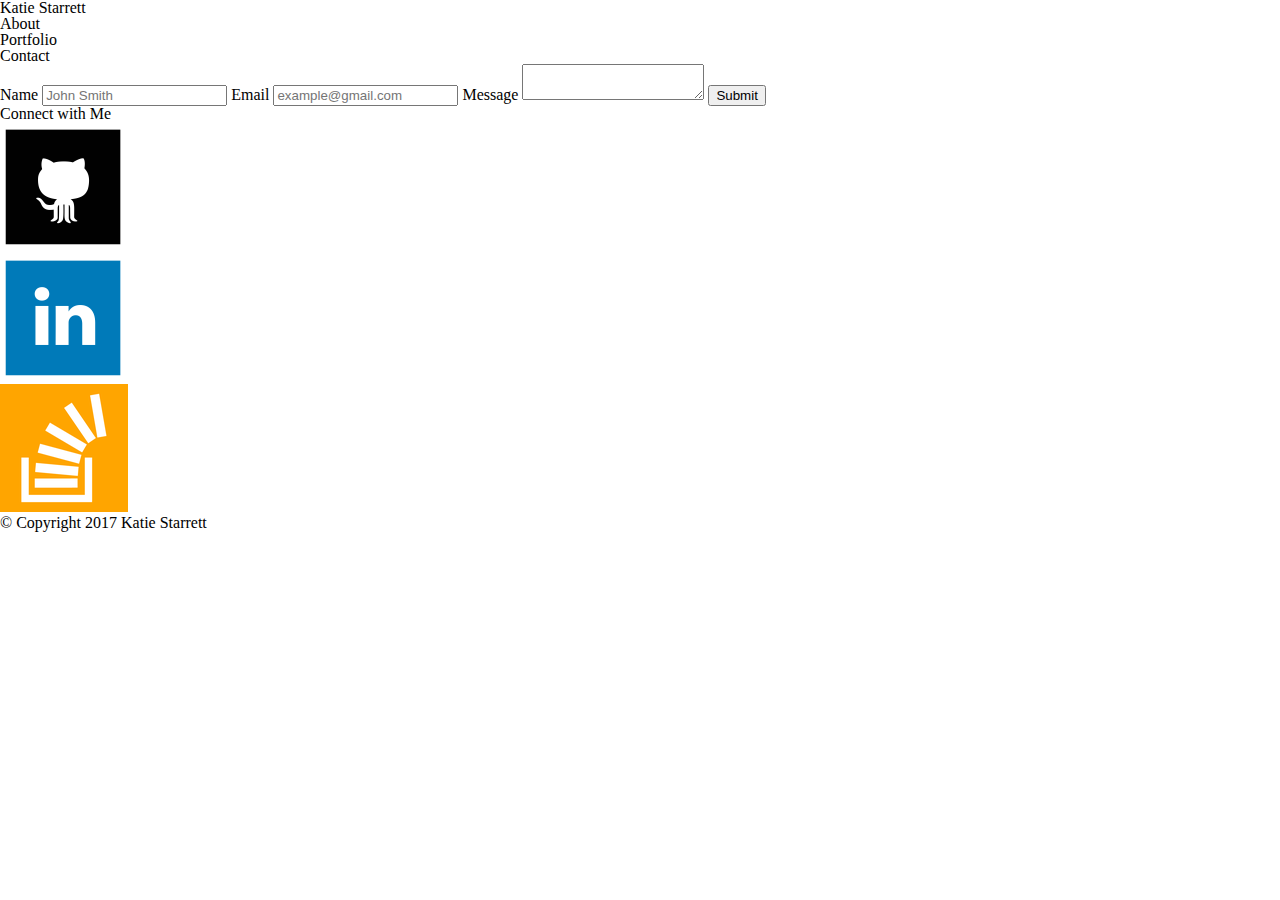
==== contact.html @ cfa9b8ff "edit code for all html files and add images" ====
<!DOCTYPE html>
<html lang="en-us">
<head>
	<meta charset="utf-8">
	<title>K Starrett - Contact</title>
	<link rel="stylesheet" type="text/css" href="assets/css/reset.css">
	<link rel="stylesheet" type="text/css" href="assets/css/style.css">
</head>
<body>
	<header>
		<h1>Katie Starrett</h1>
		<nav>
			<ul>
				<li>About</li>
				<li>Portfolio</li>
				<li>Contact</li>
			</ul>
		</nav>
	</header>
	<form>
		<label for="name">Name</label>
		<input type="text" id="name" placeholder="John Smith" />
		<label for="email">Email</label>
		<input type="Email" id="email" placeholder="example@gmail.com" />
		<label for="message">Message</label>
		<textarea id="message"></textarea>
		<input type="submit" value="Submit">
	</form>
	<aside>
		<h3>Connect with Me</h3>
		<ul>
			<li>
				<a href="https://github.com/kstarre">
					<img src="assets/images/github-icon.png" alt="github-icon" />
				</a>
			</li>
			<li>
				<a href="https://www.linkedin.com/in/katie-starrett-782a4862/">
					<img src="assets/images/linkedin-icon.png" alt="linkedin-icon" />
				</a>
			</li>
			<li>
				<a href="http://stackoverflow.com/users/7846315/kstarre?tab=profile">
					<img src="assets/images/stackoverflow-icon.png" alt="stackoverflow-icon" />
				</a>
			</li>
		</ul>
	</aside>
	<footer>
		<p>&copy Copyright 2017 Katie Starrett</p>
	</footer>
</body>
</html>
---- assets/css/style.css ----
header {
	
}
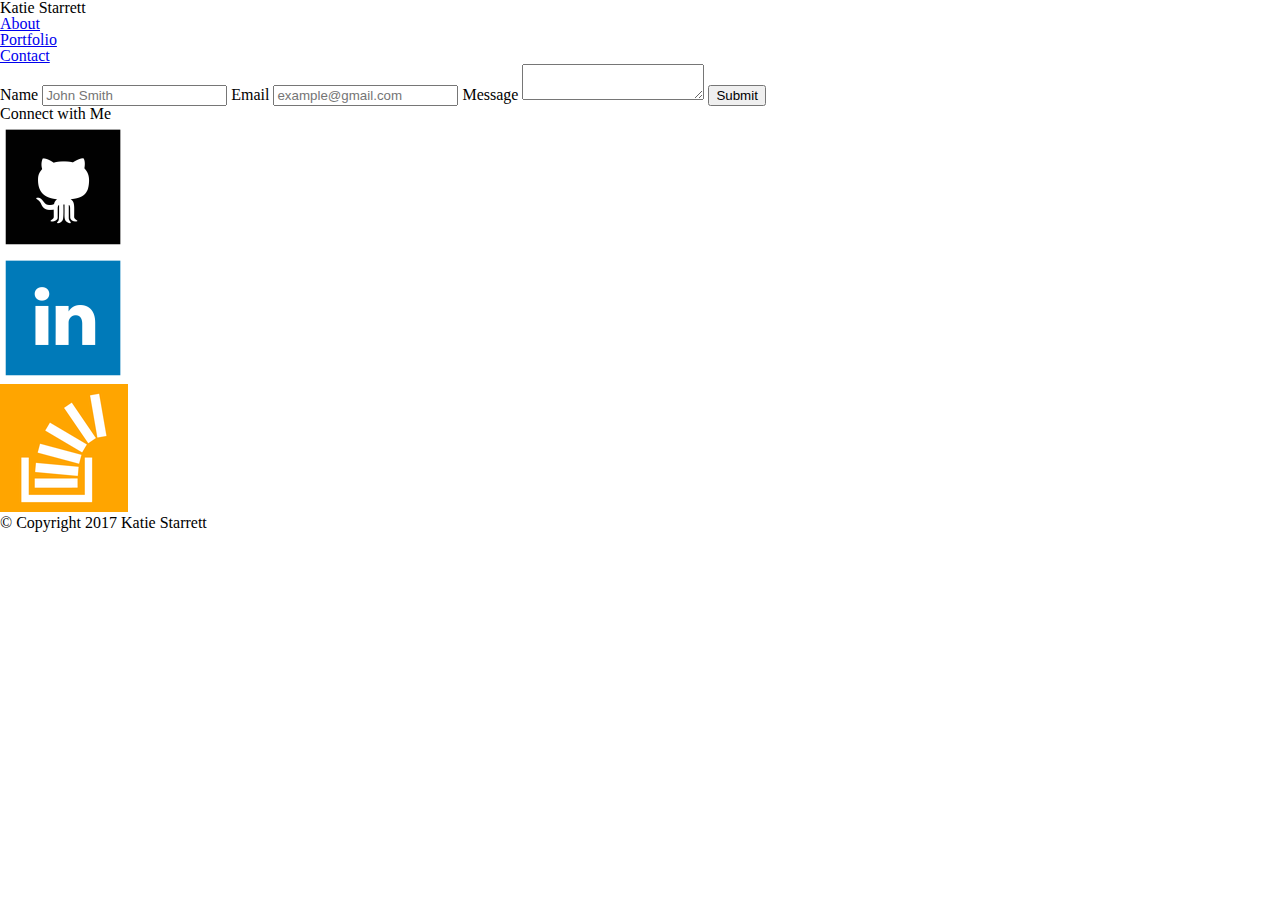
==== commit 360000aa: "add links to header" ====
--- a/contact.html
+++ b/contact.html
@@ -11,9 +11,15 @@
 		<h1>Katie Starrett</h1>
 		<nav>
 			<ul>
-				<li>About</li>
-				<li>Portfolio</li>
-				<li>Contact</li>
+				<li>
+					<a href="index.html">About</a>
+				</li>
+				<li>
+					<a href="portfolio.html">Portfolio</a>
+				</li>
+				<li>
+					<a href="contact.html">Contact</a>
+				</li>
 			</ul>
 		</nav>
 	</header>
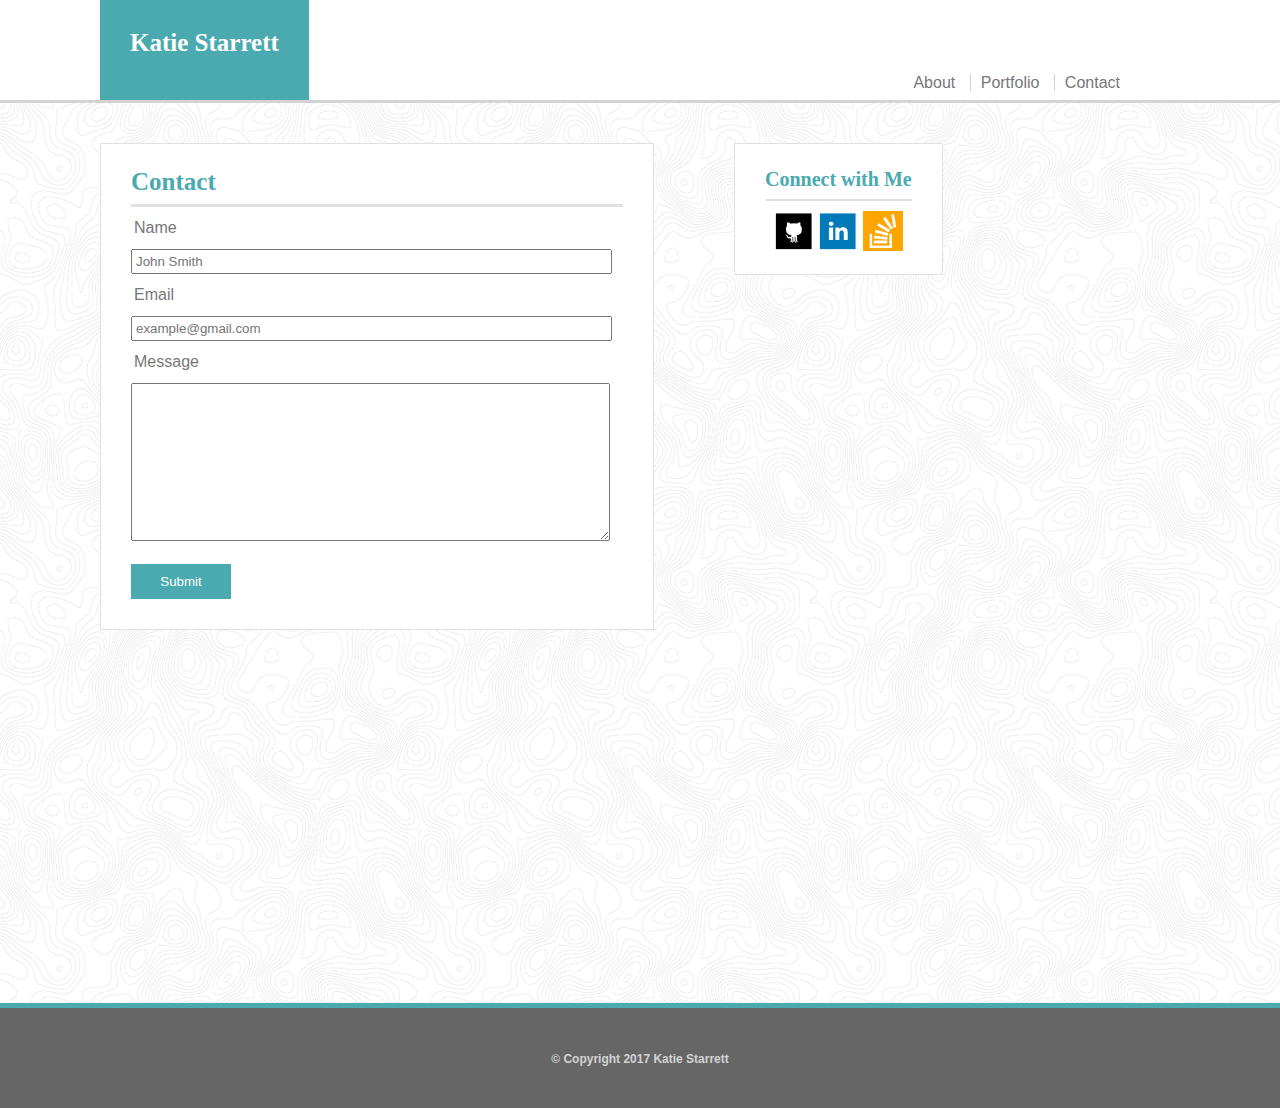
==== commit 5fe0f5b1: "edit contact.html and add css" ====
--- a/contact.html
+++ b/contact.html
@@ -6,9 +6,11 @@
 	<link rel="stylesheet" type="text/css" href="assets/css/reset.css">
 	<link rel="stylesheet" type="text/css" href="assets/css/style.css">
 </head>
-<body>
+<body class>
 	<header>
-		<h1>Katie Starrett</h1>
+		<div>
+			<h1>Katie Starrett</h1>
+		</div>
 		<nav>
 			<ul>
 				<li>
@@ -23,35 +25,38 @@
 			</ul>
 		</nav>
 	</header>
-	<form>
-		<label for="name">Name</label>
-		<input type="text" id="name" placeholder="John Smith" />
-		<label for="email">Email</label>
-		<input type="Email" id="email" placeholder="example@gmail.com" />
-		<label for="message">Message</label>
-		<textarea id="message"></textarea>
-		<input type="submit" value="Submit">
-	</form>
-	<aside>
-		<h3>Connect with Me</h3>
-		<ul>
-			<li>
-				<a href="https://github.com/kstarre">
-					<img src="assets/images/github-icon.png" alt="github-icon" />
-				</a>
-			</li>
-			<li>
-				<a href="https://www.linkedin.com/in/katie-starrett-782a4862/">
-					<img src="assets/images/linkedin-icon.png" alt="linkedin-icon" />
-				</a>
-			</li>
-			<li>
-				<a href="http://stackoverflow.com/users/7846315/kstarre?tab=profile">
-					<img src="assets/images/stackoverflow-icon.png" alt="stackoverflow-icon" />
-				</a>
-			</li>
-		</ul>
-	</aside>
+	<main>
+		<form class="clearfix">
+			<h2>Contact</h2>
+			<label for="name">Name</label>
+			<input type="text" id="name" placeholder="John Smith" />
+			<label for="email">Email</label>
+			<input type="Email" id="email" placeholder="example@gmail.com" />
+			<label for="message">Message</label>
+			<textarea id="message"></textarea>
+			<input type="submit" value="Submit">
+		</form>
+		<aside class="clearfix">
+			<h3>Connect with Me</h3>
+			<ul>
+				<li>
+					<a href="https://github.com/kstarre">
+						<img src="assets/images/github-icon.png" alt="github-icon" />
+					</a>
+				</li>
+				<li>
+					<a href="https://www.linkedin.com/in/katie-starrett-782a4862/">
+						<img src="assets/images/linkedin-icon.png" alt="linkedin-icon" />
+					</a>
+				</li>
+				<li>
+					<a href="http://stackoverflow.com/users/7846315/kstarre?tab=profile">
+						<img src="assets/images/stackoverflow-icon.png" alt="stackoverflow-icon" />
+					</a>
+				</li>
+			</ul>
+		</aside>
+	</main>
 	<footer>
 		<p>&copy Copyright 2017 Katie Starrett</p>
 	</footer>
--- a/assets/css/style.css
+++ b/assets/css/style.css
@@ -1,3 +1,146 @@
+html, body {
+	height: 100%;
+	margin: 0;
+}
+body {
+	font-family: 'Arial', 'Helvetica Neue', Helvetica, sans-serif;
+	color: #777777;
+	background-color: #ffffff;
+	overflow: auto;
+}
 header {
-	
+	height: 100px;
+	border-bottom: 3px solid lightgray;
+}
+header div {
+	background-color:#4aaaaf;
+	height:100px;
+	position: absolute;
+	left:100px;
+}
+main {
+	background: url(../images/backgroundImage-topography.png) repeat;
+	height: 100%;
+}
+article, form {
+	background-color: #ffffff;
+	width: 40%;
+	margin: 40px 40px 40px 100px;
+	display: inline-block;
+	border: 1px solid #e1e1e1;
+	float:left;
+	padding: 10px 20px 20px 20px;
+}
+aside {
+	margin: 40px;
+	border: 1px solid #e1e1e1;
+	display:inline-block;
+	float:left;
+	background-color:#ffffff;
+	padding: 10px 20px 20px 20px;
+}
+footer {
+	background-color: #666666;
+	height: 100px;
+	border-top: 5px solid #4aaaaf;
+	position: relative;
+	bottom: 0;
+}
+footer p {
+	text-align: center;
+    font-weight: bold;
+    font-size: 12px;
+    color: lightgray;
+    position: relative;
+    top: 45px;
+}
+h1, h2, h3 {
+	font-family:'Georgia', Times, 'Times New Roman', serif;
+	color: #4aaaaf;
+	font-weight: bold;
+	font-size: 25px;
+}
+header h1 {
+	color:#ffffff;
+	display: inline;
+	text-align: center;
+	position: relative;
+	top:30px;
+	padding: 0 30px;
+}
+nav li, aside li {
+	display: inline;
+}
+nav {
+	position: absolute;
+	right: 150px;
+	top: 75px;
+}
+nav a {
+	text-decoration: none;
+	color: #777777;
+}
+nav li {
+	border-right: 1px solid lightgray;
+	padding: 0 10px;
+}
+nav li:last-child {
+	border-right: none;
+}
+aside img {
+	height: 40px;
+	width: 40px;
+}
+aside a {
+	text-decoration: none;
+}
+aside ul {
+	text-align: center;
+}
+.clearfix::after {
+	content:'';
+	display:block;
+	clear: both;
+}
+aside h3 {
+	border-bottom: 2px solid #e1e1e1;
+	margin: 5px 10px 10px 10px;
+    padding: 10px 0;
+    font-size: 20px;
+}
+main h2 {
+	border-bottom: 3px solid #e1e1e1;
+	margin: 5px 10px 10px 10px;
+    padding: 10px 0;
+}
+article p {
+	margin: 0 10px 10px 10px;
+}
+article figure {
+	margin: 0 10px 0 10px;
+	float: left;
+}
+.stackoverflow {
+	height: 37px;
+    width: 37px;
+    border: 1px solid #ffffff;
+}
+label, input {
+	display: block;
+	padding: 3px;
+    margin: 10px;
+    width: 92%;
+}
+textarea {
+	margin: 0 10px 10px 10px;
+	padding: 3px;
+	width: 92%;
+	height: 150px;
+}
+input[type=submit] {
+	width: 100px;
+	background-color: #4aaaaf;
+	color:#ffffff;
+	border: none;
+	padding: 10px 0;
 }